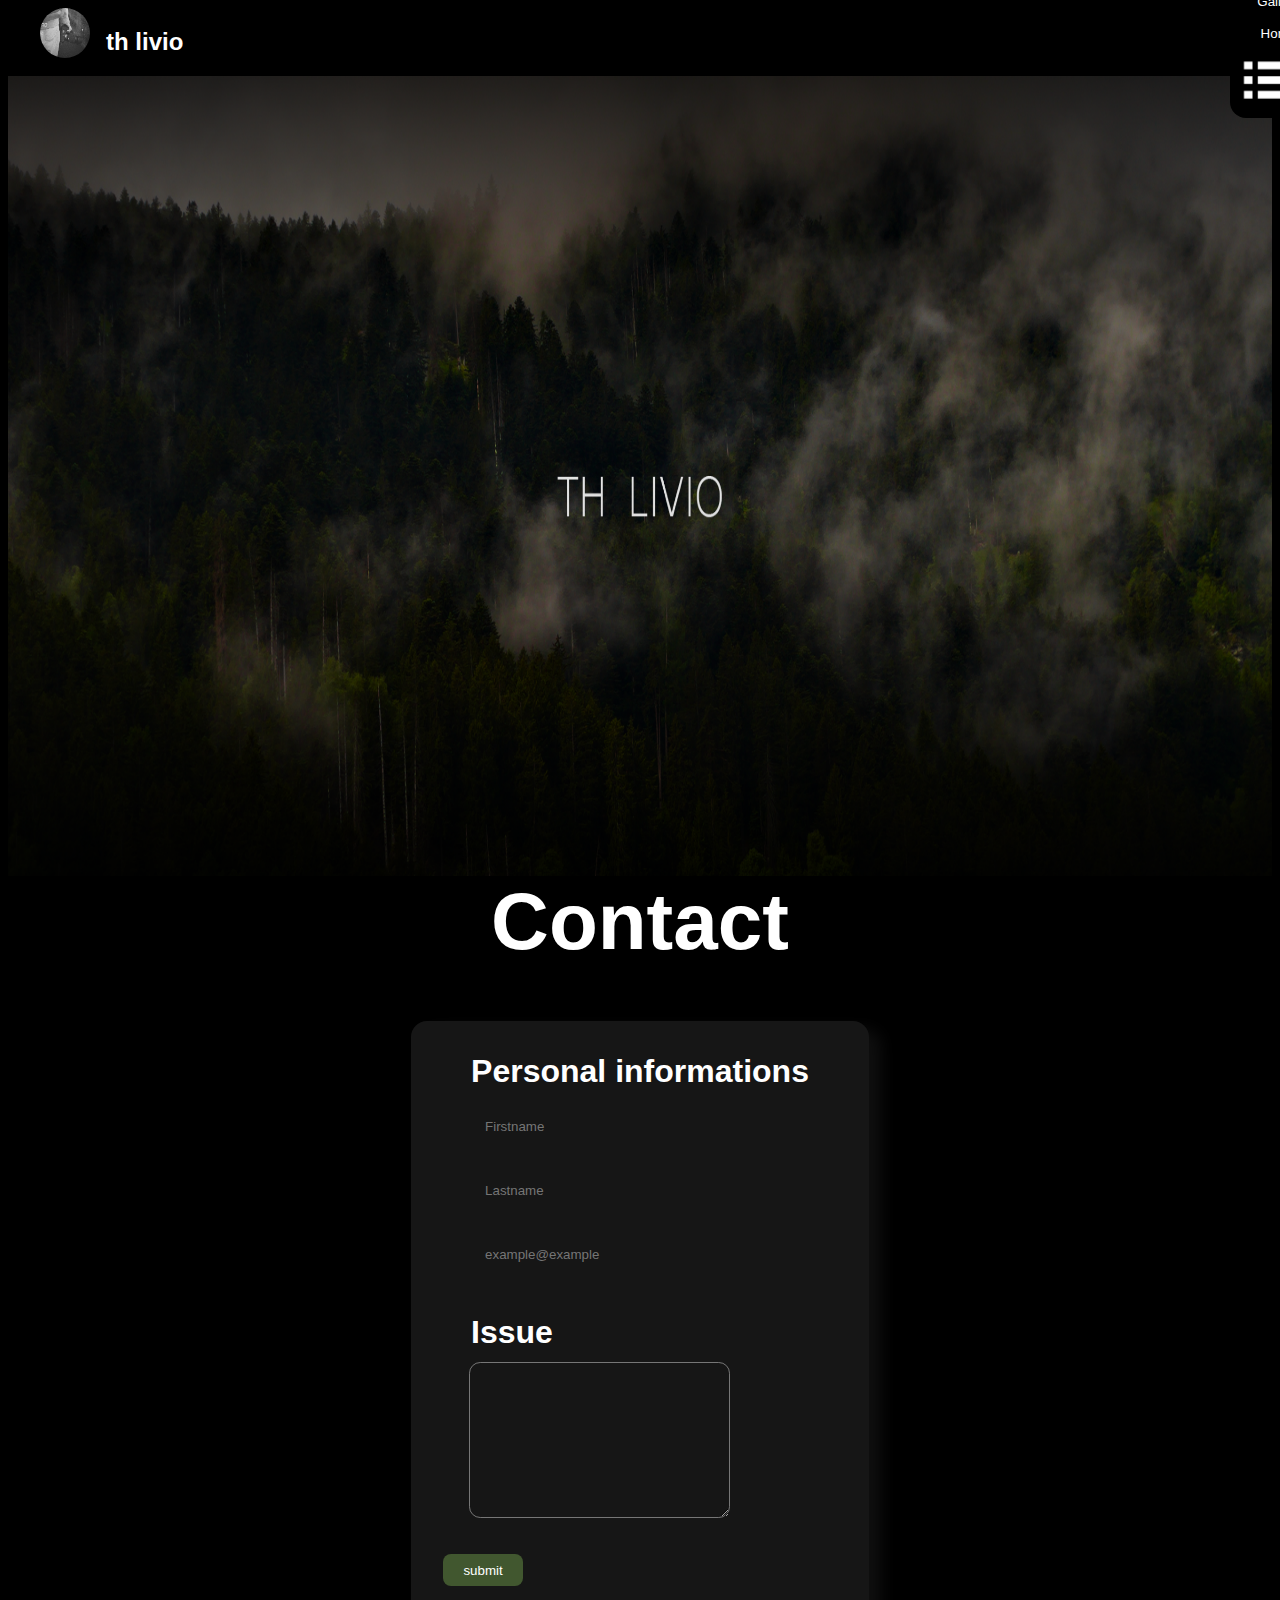
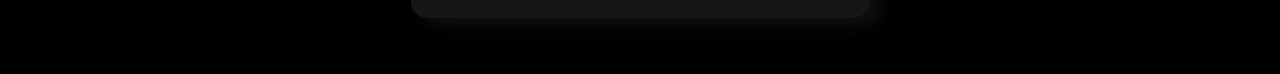
==== contact.html @ 5d3a79f0 "first prototype" ====
<!DOCTYPE html>
<html lang="en">
<head>
    <meta charset="UTF-8">
    <meta name="viewport" content="width=device-width, initial-scale=1.0">
    <title>Contact</title>
    <link rel="icon" type="image/x-icon" href="./resources/images/logo.jpg">
    <link rel="stylesheet" href="./stylesheet.css">
</head>
<body>
    <header>
        <div id="logo">
            <img src="./resources/images/logo.jpg" alt="th livio Logo" height="50" id="logo-image">
            <h2>th livio</h2> 
        </div>
        <nav title="menu" id="menu">
            <a href="./contact.html"><button type="button" class="menu-button">Contact</button></a>
            <a href="./gallery.html"><button type="button" class="menu-button">Gallery</button></a>
            <a href="./index.html"><button type="button" class="menu-button">Home</button></a>
            <img src="./resources/images/menu-icon.png" alt="Menu icon" width="60">
        </nav>
    </header>
    <section title="title" id="title">
        <img src="./resources/images/tree-title.png" alt="sunset" height="800" id="title-image">
        <h1>Contact</h1>
    </section>
    <main class="contact">
        <form>
            <fieldset name="personal" class="flexbox-text">
                <legend>Personal informations</legend>
                <label><input type="text" name="firstname" placeholder="Firstname" required></label>
                <label><input type="text" name="lastname" placeholder="Lastname" required></label>
                <label><input type="email" name="email" placeholder="example@example" required></label>
            </fieldset>
            <fieldset name="issue">
                <legend>Issue</legend>
                <label><textarea name="issue" cols="30" rows="10"></textarea></label>
            </fieldset>
            <button type="submit">submit</button>
        </form>
    </main>
    
</body>
</html>
---- stylesheet.css ----
body{
    background-color: black;
    color: white;
    font-family: 'Lucida Sans', 'Lucida Sans Regular', 'Lucida Grande', 'Lucida Sans Unicode', Geneva, Verdana, sans-serif;
}
header{
    margin-left: 2rem;
    margin-right: 2rem;
    display: flex;
    justify-content: space-between;
}
#menu{
    border-radius: 1rem;
    transition: 0.5s;
    background-color: black;
    position: fixed;
    margin-left: 93%;
    margin-top: -5.5%;
    padding: 0.5rem;
    padding-top: 1rem;
    display: flex;
    flex-direction: column;
    justify-content: space-around;
}
#menu:hover{
    margin-top: -1%;
}
.menu-button{
    width: 5rem;
    height: 2rem;
    background-color: black;
    color: white;
    border: 0;
    border-radius: 0.5rem;
}
.menu-button:hover{
    background-color: rgb(75, 75, 75);
}
.menu-button:active{
    transform: translateY(0.5rem);
}
#logo{
    display: flex;
    justify-content: start;
}
#logo-image{
    border-radius: 50%;
    margin-right: 1rem;
}
#title{
    display: flex;
    flex-direction: column;
    justify-content: center;
}
#title-image{
    width: 100%;
}
#title-button{
    font-size: 1.5rem;
    margin-right: 45%;
    margin-left: 45%;
    padding: 2rem;
    padding-left: 3rem;
    padding-right: 3rem;
    background-color: rgba(255, 255, 255, 0.089);
    border: 0.3rem;
    border-color: rgba(255, 255, 255, 0.897);
    border-radius: 4rem;
    border-style: solid;
    color: white;
    transition: 0.5s;
}
#title-button:hover{
    background-color: rgba(255, 255, 255, 0.236);
    transform: translateY(-1rem);
}
#title-button:active{
    transition: 0.25s;
    transform: translateY(0.5rem);
    background-color: rgba(66, 123, 66, 0.671);
}
.contact{
    display: flex;
    justify-content: center;
}
.gallery{
    display: grid;
    grid-template-columns: 1fr 1fr 1fr;

    margin: auto;
}
.gallery-image{
    margin: 2rem;
}
button{
    background-color: rgb(65, 87, 47);
    border-radius: 0.5rem;
    width: 5rem;
    height: 2rem;
    border: 0;
    color: white;
    transition: 0.25s;
}
button:hover{
    background-color: rgb(91, 122, 65);
    box-shadow: 0.5rem 0.2rem 1rem rgba(187, 255, 132, 0.12);
}
button:active{
    transform: translateY(0.2rem);
}
.flexbox-text{
    display: flex;
    flex-direction: column;
}
input{
    color: white;
    margin-bottom: 1rem;
    transition: 0.5s;
    border: 0;
    padding: 1rem;
    border-radius: 0.7rem;
    background-color: rgba(255, 255, 255, 0);
}
input:focus, input:focus-visible{
   transform: translateX(00.3rem);
   background-color: rgba(255, 255, 255, 0.058);
   box-shadow: 0.5rem 0.2rem 1rem rgba(187, 255, 132, 0.12);
}
textarea{
    background-color: rgba(255, 255, 255, 0);
    color: white;
    border-radius: 0.7rem;
    transition: 0.5s;
}
textarea:hover{
    transform: translateX(00.3rem);
    background-color: rgba(255, 255, 255, 0.058);
    box-shadow: 0.5rem 0.2rem 1rem rgba(187, 255, 132, 0.12);
}
fieldset{
    border: 0;
}
legend{
    font-weight: bold;
}
h1{
    margin-top: 0;
    text-align: center;
    font-size: 5rem;
}
form{
    width: fit-content;
    padding: 2rem;
    box-shadow: 0.7rem 0.5rem 1rem rgba(255, 255, 255, 0.058);
    background-color: rgb(22, 22, 22);
    border-radius: 1rem;
    margin-bottom: 3rem;
    font-size: 2rem;
}
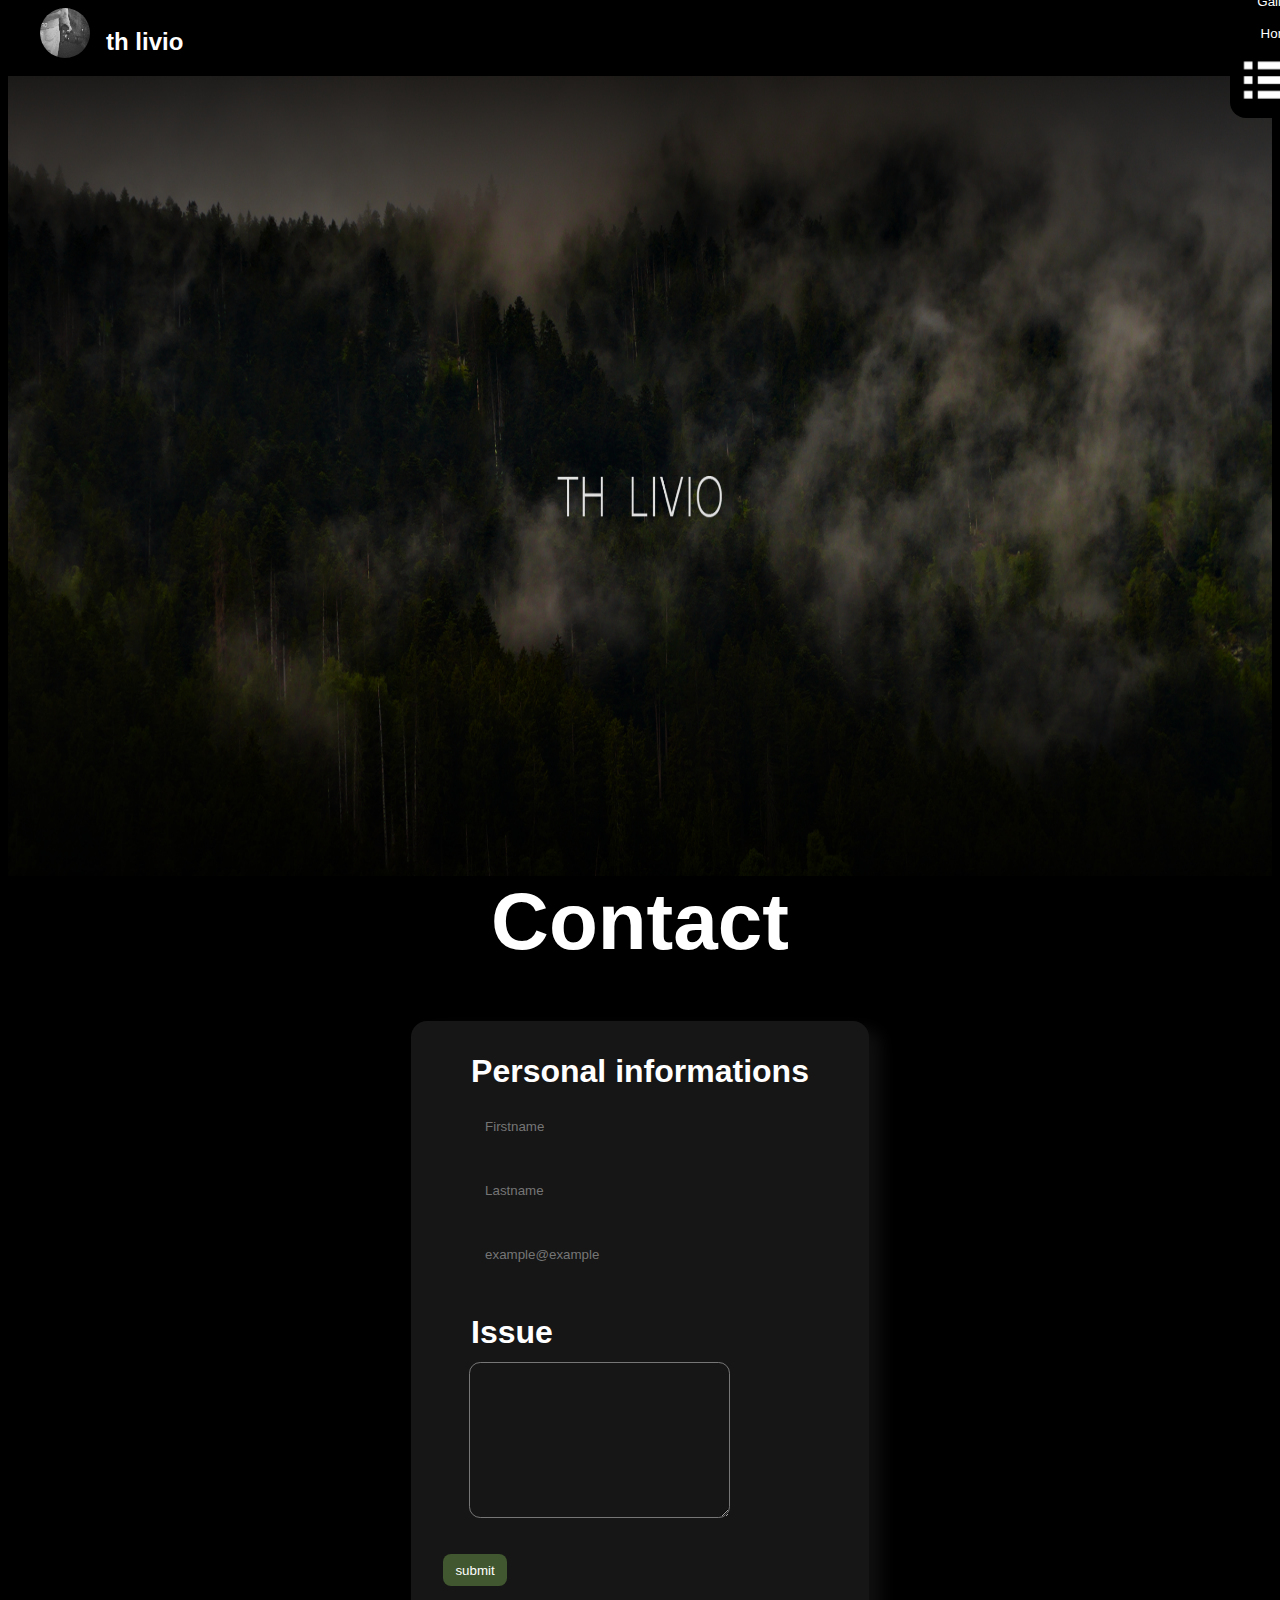
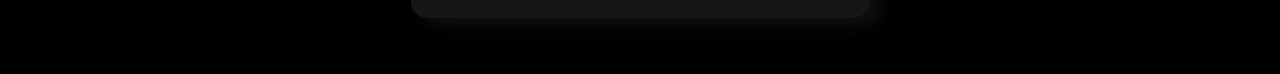
==== commit 8f0eea03: "2 prototype" ====
--- a/contact.html
+++ b/contact.html
@@ -10,7 +10,7 @@
 <body>
     <header>
         <div id="logo">
-            <img src="./resources/images/logo.jpg" alt="th livio Logo" height="50" id="logo-image">
+            <a href="./index.html"><img src="./resources/images/logo.jpg" alt="th livio Logo" height="50" id="logo-image"></a>
             <h2>th livio</h2> 
         </div>
         <nav title="menu" id="menu">
@@ -36,9 +36,8 @@
                 <legend>Issue</legend>
                 <label><textarea name="issue" cols="30" rows="10"></textarea></label>
             </fieldset>
-            <button type="submit">submit</button>
+            <button type="submit" id="form-button">submit</button>
         </form>
     </main>
-    
 </body>
 </html>--- a/stylesheet.css
+++ b/stylesheet.css
@@ -59,7 +59,7 @@
     font-size: 1.5rem;
     margin-right: 45%;
     margin-left: 45%;
-    padding: 2rem;
+    padding: 1.5rem;
     padding-left: 3rem;
     padding-right: 3rem;
     background-color: rgba(255, 255, 255, 0.089);
@@ -77,7 +77,7 @@
 #title-button:active{
     transition: 0.25s;
     transform: translateY(0.5rem);
-    background-color: rgba(66, 123, 66, 0.671);
+    background-color: rgba(40, 72, 40, 0.671);
 }
 .contact{
     display: flex;
@@ -92,20 +92,20 @@
 .gallery-image{
     margin: 2rem;
 }
-button{
+#form-button{
     background-color: rgb(65, 87, 47);
     border-radius: 0.5rem;
-    width: 5rem;
     height: 2rem;
+    width: 4rem;
     border: 0;
     color: white;
     transition: 0.25s;
 }
-button:hover{
+#form-button:hover{
     background-color: rgb(91, 122, 65);
     box-shadow: 0.5rem 0.2rem 1rem rgba(187, 255, 132, 0.12);
 }
-button:active{
+#form-button:active{
     transform: translateY(0.2rem);
 }
 .flexbox-text{
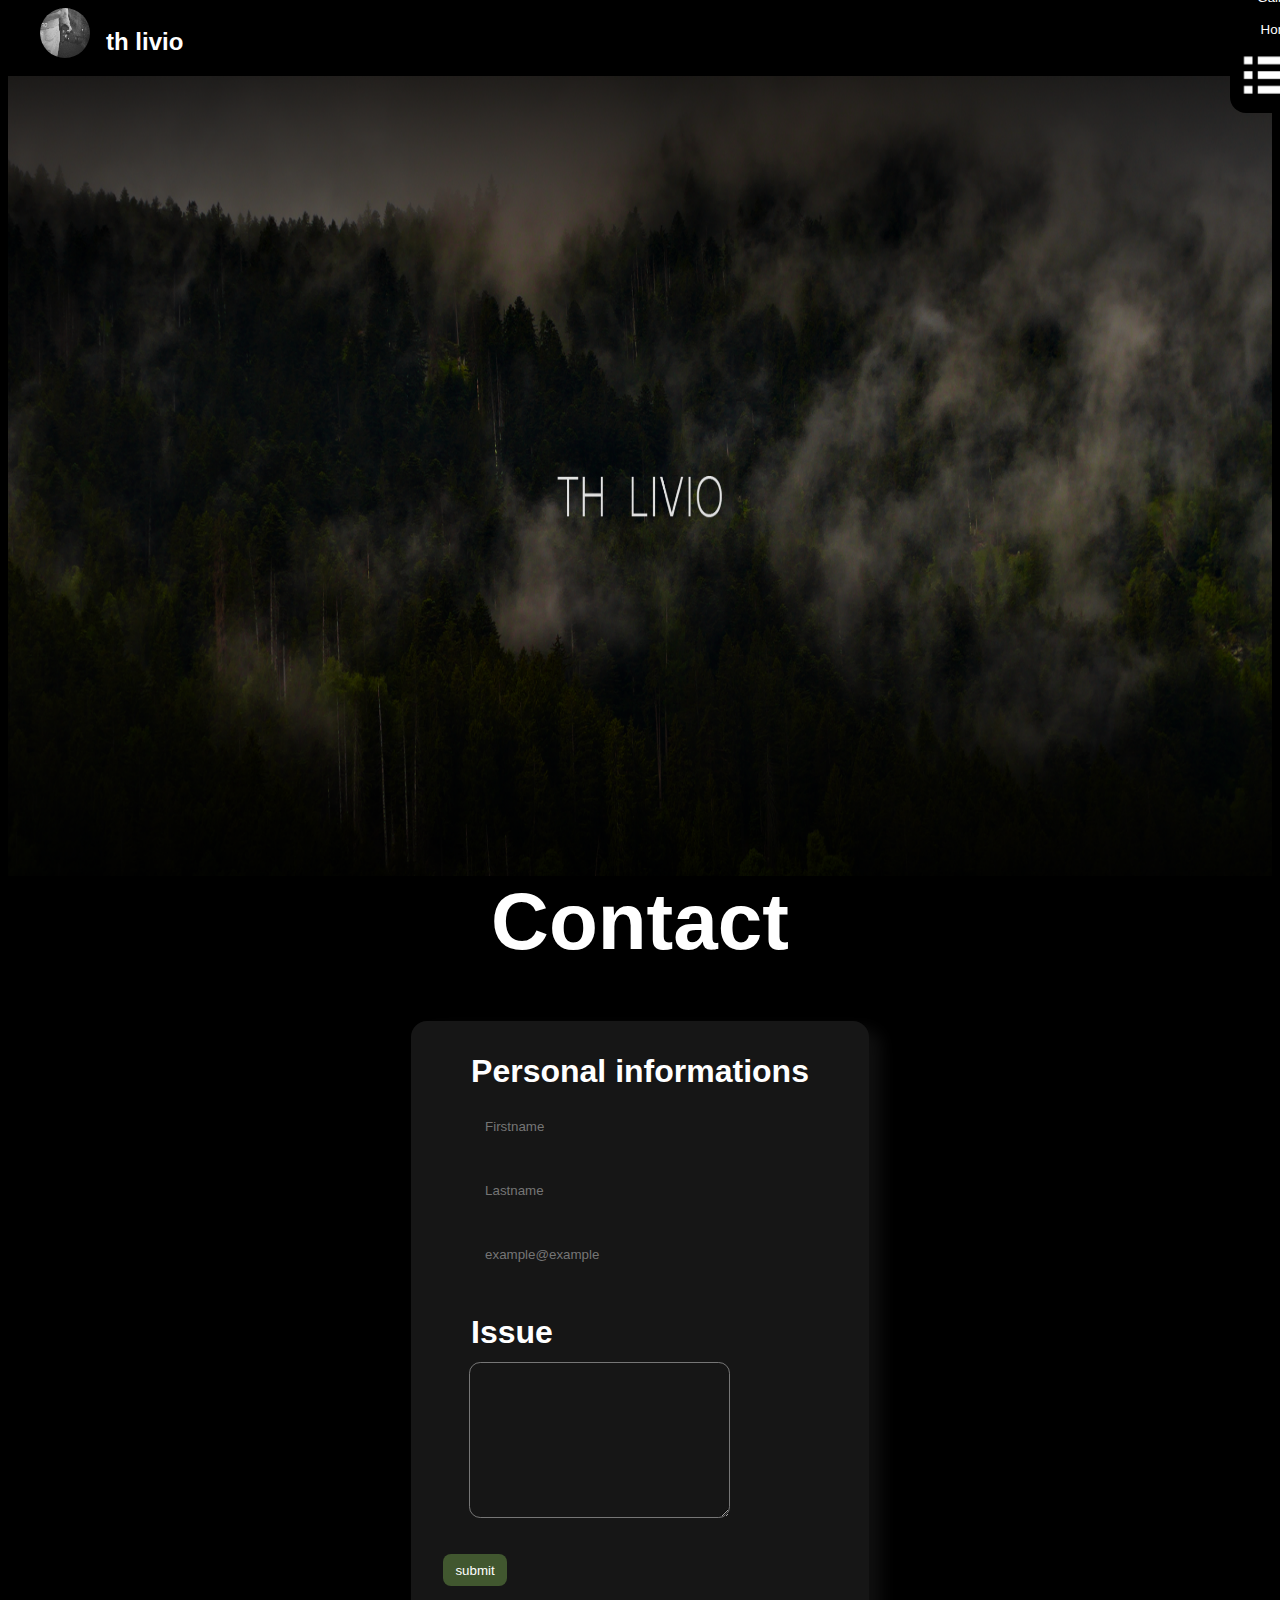
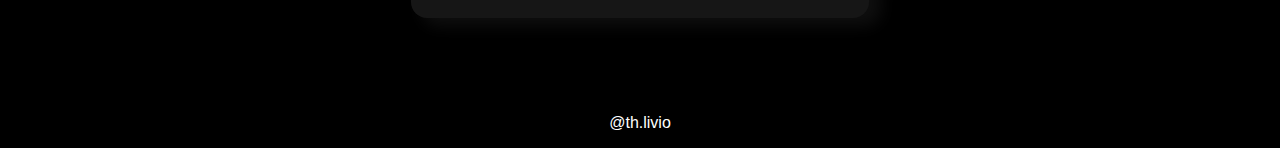
==== commit be5353dd: "@th.livio" ====
--- a/contact.html
+++ b/contact.html
@@ -39,5 +39,8 @@
             <button type="submit" id="form-button">submit</button>
         </form>
     </main>
+    <footer>
+        <p>@th.livio</p>
+    </footer>
 </body>
 </html>--- a/stylesheet.css
+++ b/stylesheet.css
@@ -15,7 +15,7 @@
     background-color: black;
     position: fixed;
     margin-left: 93%;
-    margin-top: -5.5%;
+    margin-top: -5.85%;
     padding: 0.5rem;
     padding-top: 1rem;
     display: flex;
@@ -57,6 +57,7 @@
 }
 #title-button{
     font-size: 1.5rem;
+    margin-bottom: 2rem;
     margin-right: 45%;
     margin-left: 45%;
     padding: 1.5rem;
@@ -78,6 +79,12 @@
     transition: 0.25s;
     transform: translateY(0.5rem);
     background-color: rgba(40, 72, 40, 0.671);
+}
+p{
+    text-align: center;
+}
+footer{
+    margin-top: 3rem;
 }
 .contact{
     display: flex;
